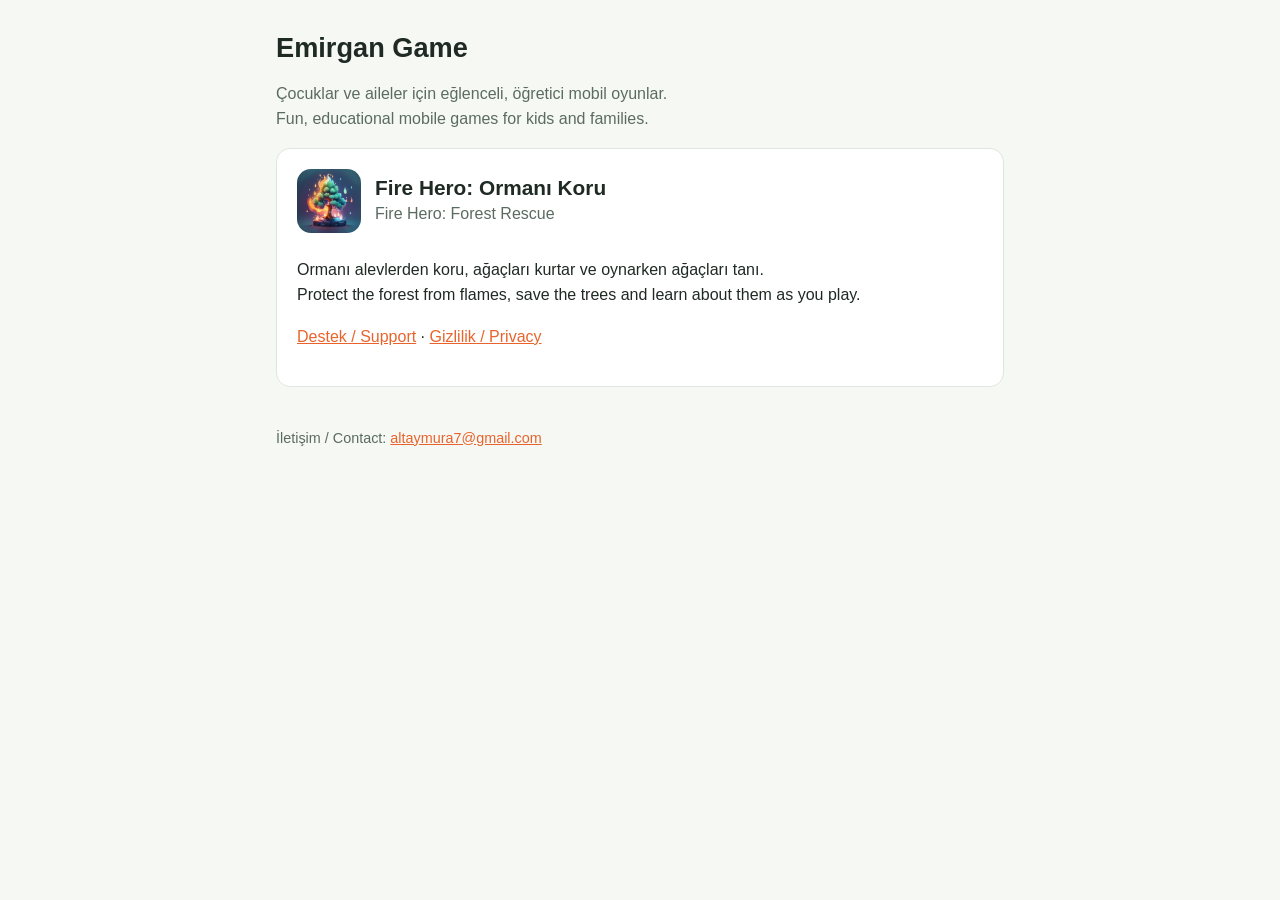
==== index.html @ 3d0d59ac "Emirgan Game site: Fire Hero support and privacy pages, app-ads.txt Co-Authored-By: Claude Opus 5.5 " ====
<!doctype html>
<html lang="tr">
<head>
<meta charset="utf-8">
<meta name="viewport" content="width=device-width, initial-scale=1">
<title>Emirgan Game</title>
<link rel="stylesheet" href="/style.css">
</head>
<body>
<main>
  <h1>Emirgan Game</h1>
  <p class="muted">Çocuklar ve aileler için eğlenceli, öğretici mobil oyunlar.<br>Fun, educational mobile games for kids and families.</p>

  <div class="card">
    <header>
      <img src="/firehero/icon.png" alt="Fire Hero">
      <div>
        <h1 style="font-size:1.3rem">Fire Hero: Ormanı Koru</h1>
        <span class="muted">Fire Hero: Forest Rescue</span>
      </div>
    </header>
    <p>Ormanı alevlerden koru, ağaçları kurtar ve oynarken ağaçları tanı.<br>
       Protect the forest from flames, save the trees and learn about them as you play.</p>
    <p><a href="/firehero/">Destek / Support</a> · <a href="/firehero/privacy.html">Gizlilik / Privacy</a></p>
  </div>

  <footer>İletişim / Contact: <a href="mailto:altaymura7@gmail.com">altaymura7@gmail.com</a></footer>
</main>
</body>
</html>
---- style.css ----
:root {
  --bg: #f6f8f4;
  --card: #ffffff;
  --text: #1f2a24;
  --muted: #5b6b62;
  --accent: #e8642c;
  --green: #2f7d5b;
  --line: #dfe6df;
}
@media (prefers-color-scheme: dark) {
  :root {
    --bg: #131a17;
    --card: #1b2420;
    --text: #e8efe9;
    --muted: #a3b2a9;
    --accent: #ff8a4c;
    --green: #6cc49b;
    --line: #2c3832;
  }
}
* { box-sizing: border-box; }
body {
  margin: 0;
  background: var(--bg);
  color: var(--text);
  font: 16px/1.6 -apple-system, BlinkMacSystemFont, "Segoe UI", Roboto, sans-serif;
}
main { max-width: 760px; margin: 0 auto; padding: 32px 16px 64px; }
header { display: flex; align-items: center; gap: 14px; margin-bottom: 24px; }
header img { width: 64px; height: 64px; border-radius: 14px; }
h1 { font-size: 1.7rem; margin: 0; line-height: 1.2; }
h2 { font-size: 1.15rem; margin: 28px 0 6px; color: var(--green); }
p, li { color: var(--text); }
.muted { color: var(--muted); }
a { color: var(--accent); }
.card { background: var(--card); border: 1px solid var(--line); border-radius: 14px; padding: 20px; margin: 16px 0; }
.lang { display: flex; gap: 8px; margin: 8px 0 20px; }
.lang a { padding: 4px 12px; border: 1px solid var(--line); border-radius: 999px; text-decoration: none; }
hr { border: 0; border-top: 1px solid var(--line); margin: 40px 0; }
footer { margin-top: 40px; font-size: .9rem; color: var(--muted); }
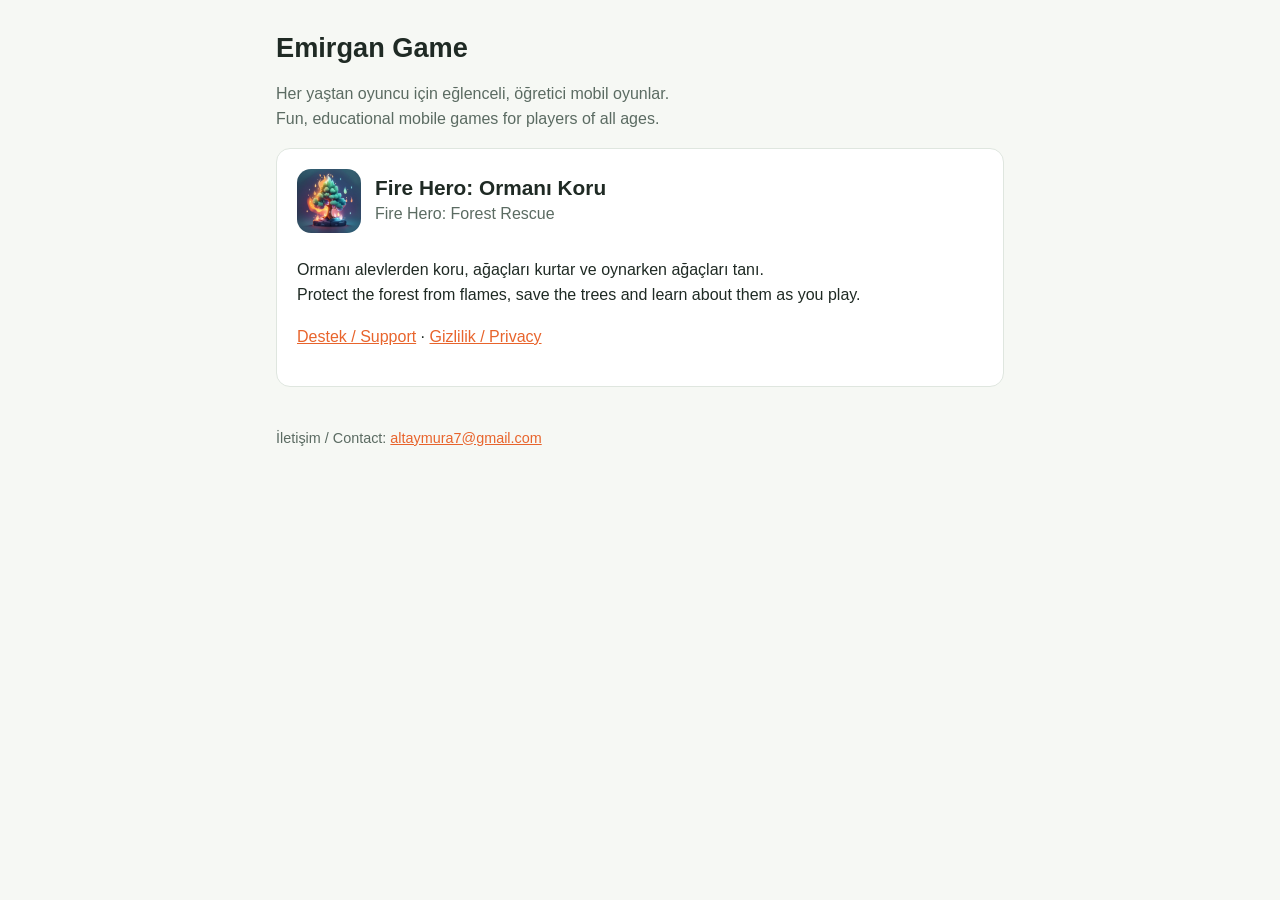
==== commit bab9f0a2: "Home page: all-ages wording Co-Authored-By: Claude Opus 5.5 <noreply@anthropic.com>" ====
--- a/index.html
+++ b/index.html
@@ -9,7 +9,7 @@
 <body>
 <main>
   <h1>Emirgan Game</h1>
-  <p class="muted">Çocuklar ve aileler için eğlenceli, öğretici mobil oyunlar.<br>Fun, educational mobile games for kids and families.</p>
+  <p class="muted">Her yaştan oyuncu için eğlenceli, öğretici mobil oyunlar.<br>Fun, educational mobile games for players of all ages.</p>
 
   <div class="card">
     <header>
